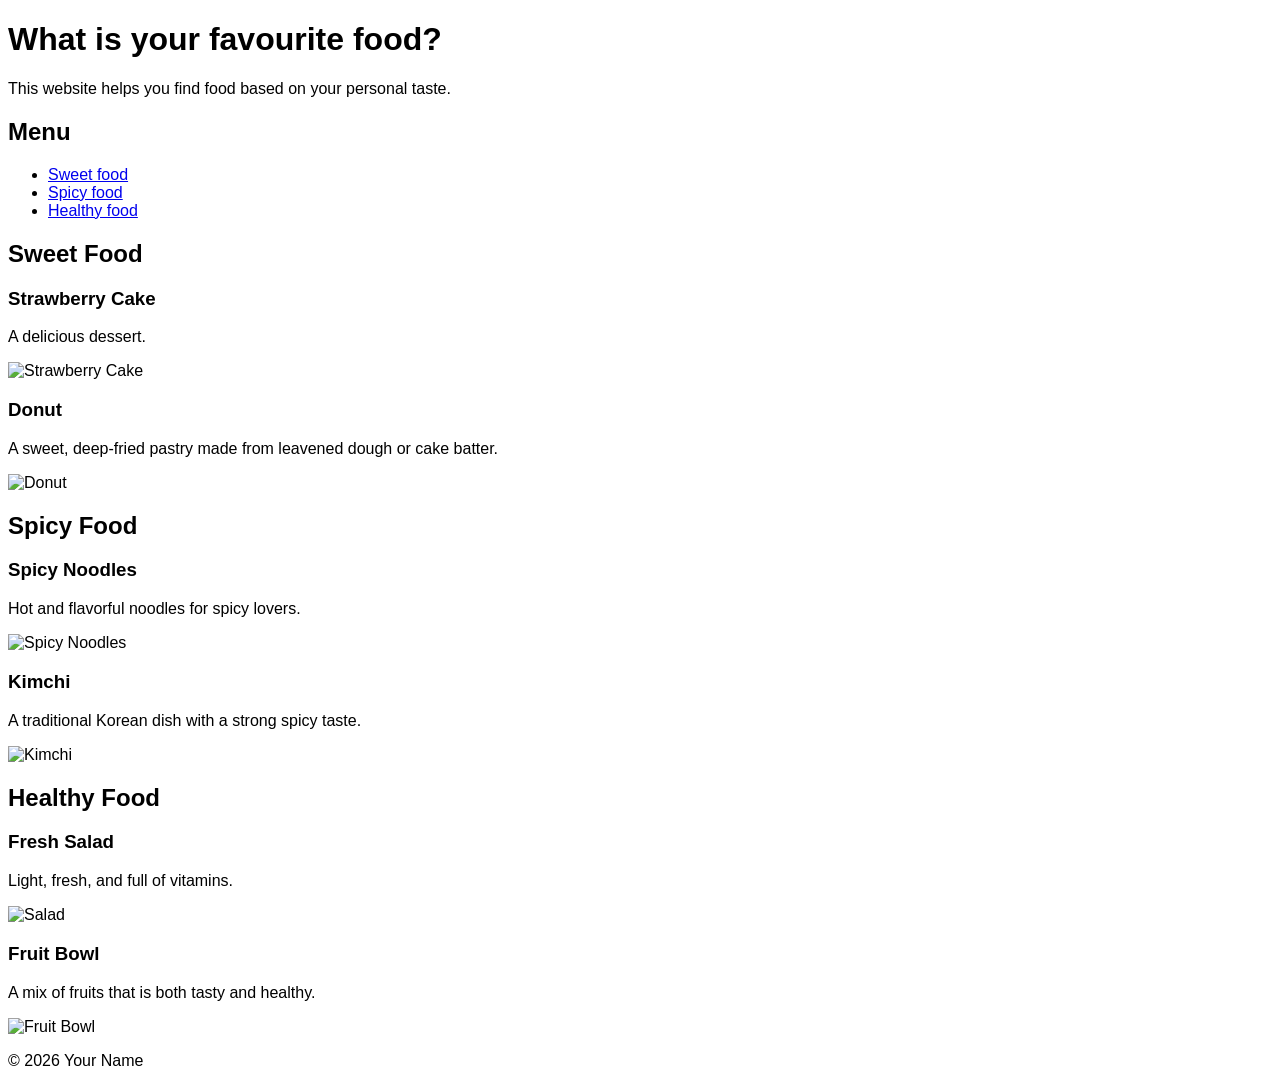
==== index.html @ fed13237 "Rename finalproject.html to index.html" ====
<!DOCTYPE html>
<html lang="en">

<head>
    <meta charset="UTF-8">
    <title>Final Project</title>
    <style>
    body {
        font-family: Arial;
    }
    img {
        display: block;
        margin-bottom: 10px;
    }
</style>
</head>

<body>
    <header>
        <h1>What is your favourite food?</h1>
        <p>This website helps you find food based on your personal taste.</p>
    </header>


    <nav>
        <h2>Menu</h2>
        <ul>
            <li><a href="#sweet">Sweet food</a></li>
            <li><a href="#spicy">Spicy food</a></li>
            <li><a href="#healthy">Healthy food</a></li>
        </ul>
    </nav>

    <main>
        <section id="sweet">
            <h2>Sweet Food</h2>
            <article>
                <h3>Strawberry Cake</h3>
                <p>A delicious dessert.</p>
                <img src="https://upload.wikimedia.org/wikipedia/commons/b/b0/Strawberry_layer_cake.jpg"
                    alt="Strawberry Cake" width="200">
            </article>

            <article>
                <h3>Donut</h3>
                <p>A sweet, deep-fried pastry made from leavened dough or cake batter.</p>
                <img src="https://www.bostongirlbakes.com/wp-content/uploads/2022/10/Chocolate-Frosted-Donuts-High-Res-68-500x500.jpg"
                    alt="Donut" width="200">
            </article>
        </section>

        <section id="spicy">
            <h2>Spicy Food</h2>
            <article>
                <h3>Spicy Noodles</h3>
                <p>Hot and flavorful noodles for spicy lovers.</p>
                <img src="https://encrypted-tbn0.gstatic.com/images?q=tbn:ANd9GcRQfsw3na89AgsdBqRaMgX4JP-VutwxFn9-IQ&s"
                    alt="Spicy Noodles" width="200">
            </article>

            <article>
                <h3>Kimchi</h3>
                <p>A traditional Korean dish with a strong spicy taste.</p>
                <img src="https://encrypted-tbn0.gstatic.com/images?q=tbn:ANd9GcSigsHiGnMmQfpHSmmb5DPVSQ_HpuhUv9IbjA&s"
                    alt="Kimchi" width="200">
            </article>
        </section>

        <section id="healthy">
            <h2>Healthy Food</h2>
            <article>
                <h3>Fresh Salad</h3>
                <p>Light, fresh, and full of vitamins.</p>
                <img src="https://encrypted-tbn0.gstatic.com/images?q=tbn:ANd9GcQRBXbN1yHwwMWHuuG31NYgUNejL6RCVNbGvg&s"
                    alt="Salad" width="200">
            </article>

            <article>
                <h3>Fruit Bowl</h3>
                <p>A mix of fruits that is both tasty and healthy.</p>
                <img src="https://encrypted-tbn0.gstatic.com/images?q=tbn:ANd9GcTgQsyfoAyxsfbTAda58acWiTRBr0_5UwBgaQ&s"
                    alt="Fruit Bowl" width="200">
            </article>
        </section>
    </main>

    <footer>
        <p>&copy; 2026 Your Name</p>
    </footer>

</body>
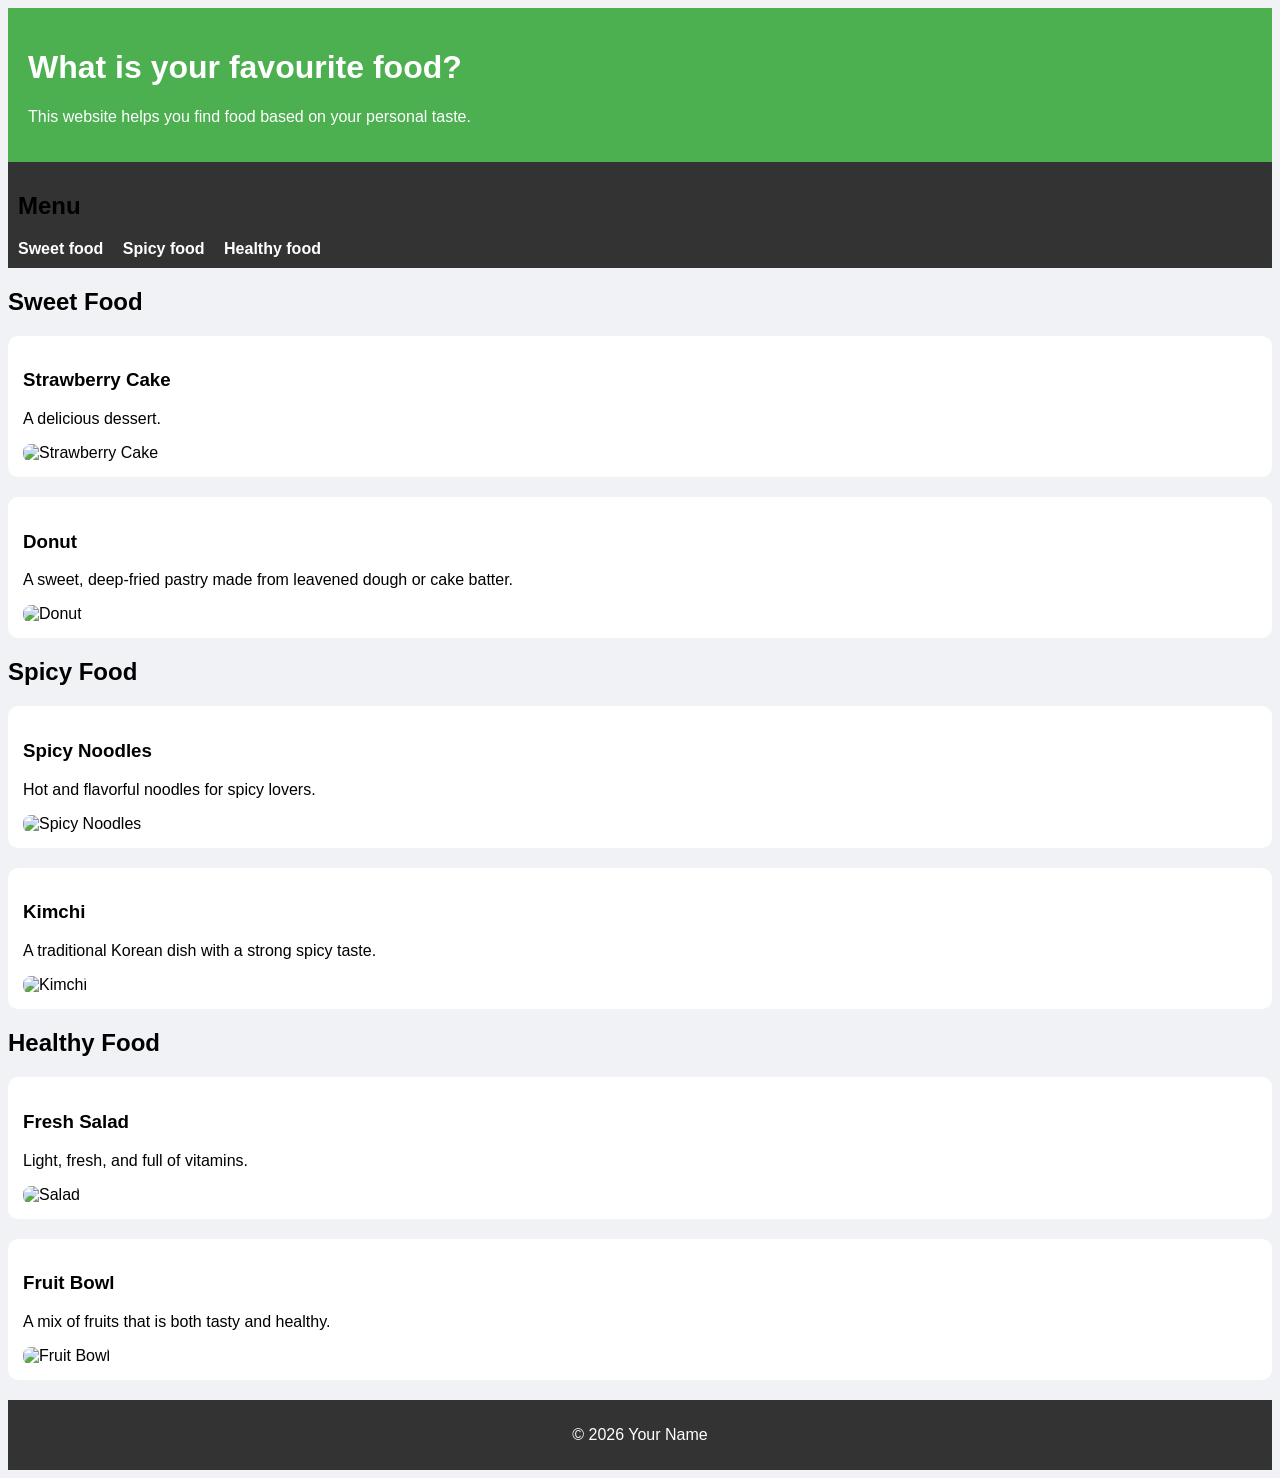
==== commit 681dd5c9: "Add files via upload" ====
--- a/index.html
+++ b/index.html
@@ -4,15 +4,7 @@
 <head>
     <meta charset="UTF-8">
     <title>Final Project</title>
-    <style>
-    body {
-        font-family: Arial;
-    }
-    img {
-        display: block;
-        margin-bottom: 10px;
-    }
-</style>
+    <link rel="stylesheet" href="style.css">
 </head>
 
 <body>
@@ -88,4 +80,4 @@
         <p>&copy; 2026 Your Name</p>
     </footer>
 
-</body>
+</body>
--- a/style.css
+++ b/style.css
@@ -0,0 +1,59 @@
+nav {
+    background-color: #333;
+    padding: 10px;
+}
+
+nav ul {
+    padding: 0;
+    margin: 0;
+}
+
+li {
+    display: inline-block;
+    width: auto;
+    margin-right: 15px;
+}
+
+li a {
+    color: white;
+    text-decoration: none;
+    font-weight: bold;
+}
+
+header {
+    background-color: #4CAF50;
+    color: white;
+    padding: 20px;
+}
+
+article {
+    background-color: white;
+    padding: 15px;
+    margin-bottom: 20px;
+    border-radius: 10px;
+}
+
+img {
+    width: 200px;
+    border-radius: 8px;
+}
+
+body {
+    font-family: Arial, sans-serif;
+    background-color: #f0f2f5;
+}
+
+footer {
+    background-color: #333;
+    color: white;
+    text-align: center;
+    padding: 10px;
+}
+
+li a:hover {
+    color: yellow;
+}
+
+article:hover {
+    transform: scale(1.02);
+}
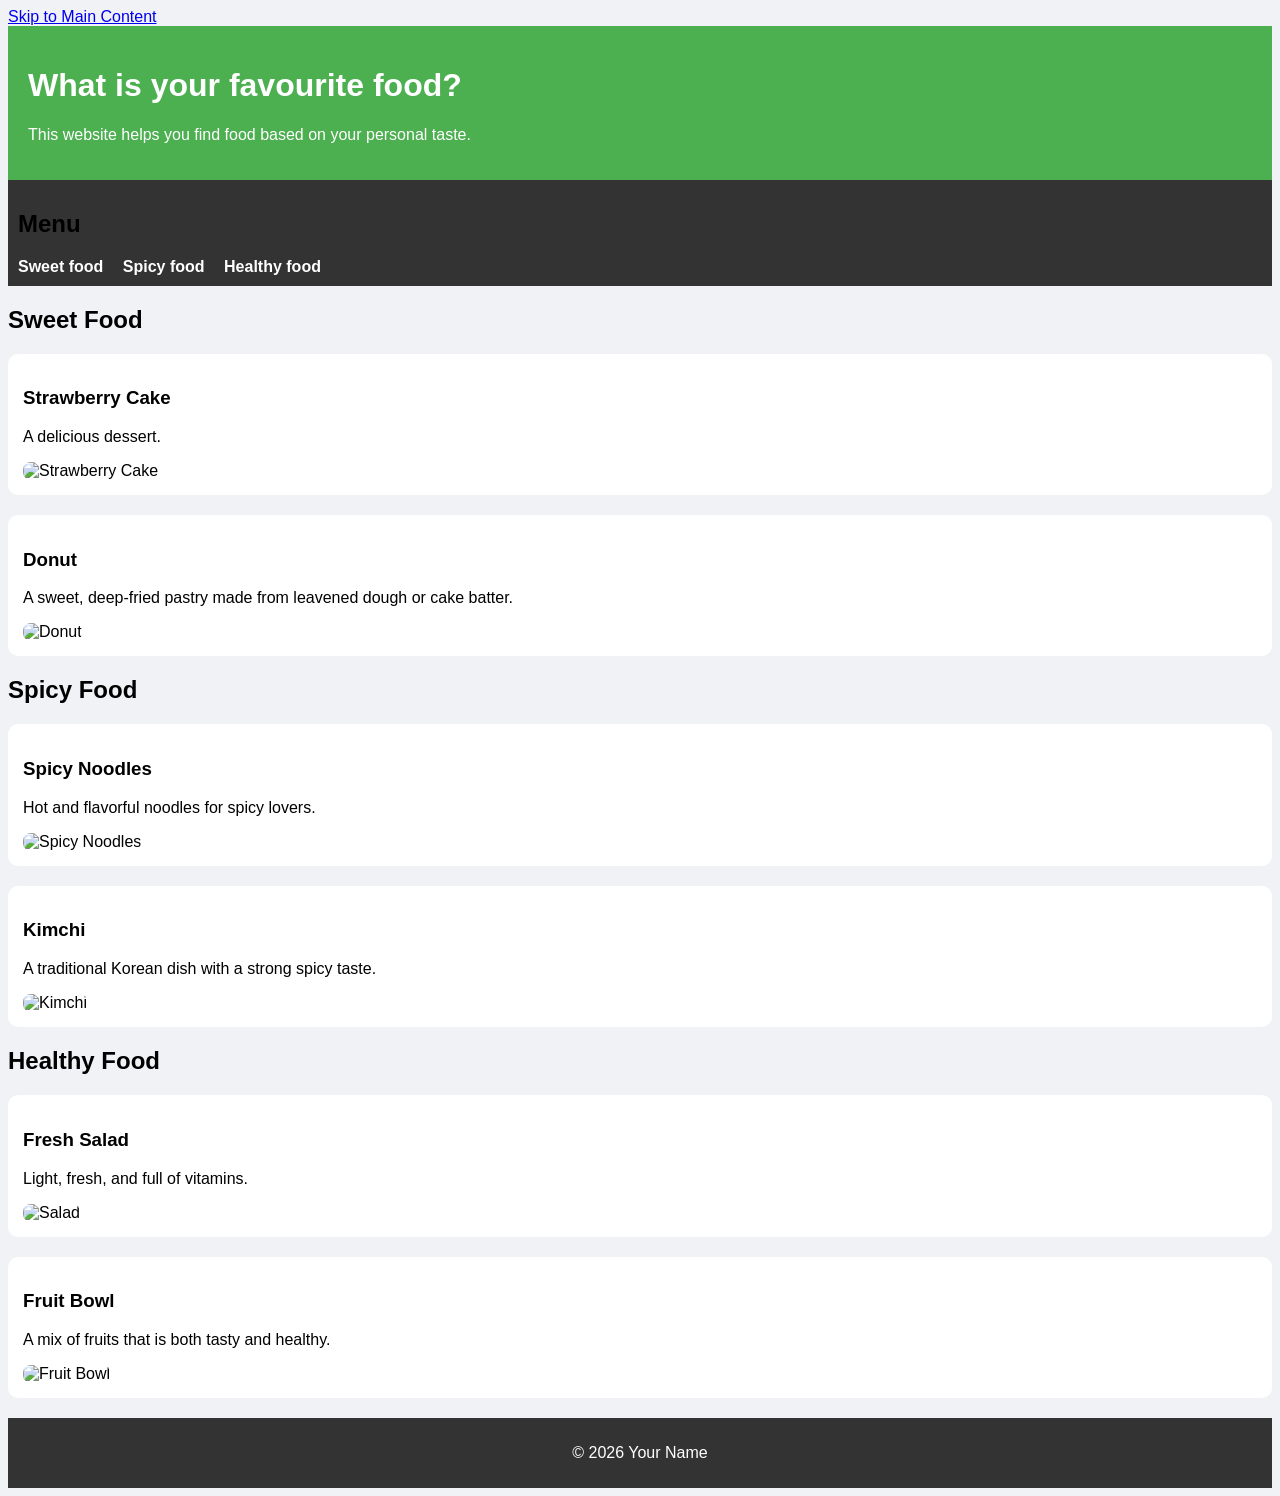
==== commit 5a8928a6: "Add files via upload" ====
--- a/index.html
+++ b/index.html
@@ -8,6 +8,7 @@
 </head>
 
 <body>
+    <a href="#main-content">Skip to Main Content</a>
     <header>
         <h1>What is your favourite food?</h1>
         <p>This website helps you find food based on your personal taste.</p>
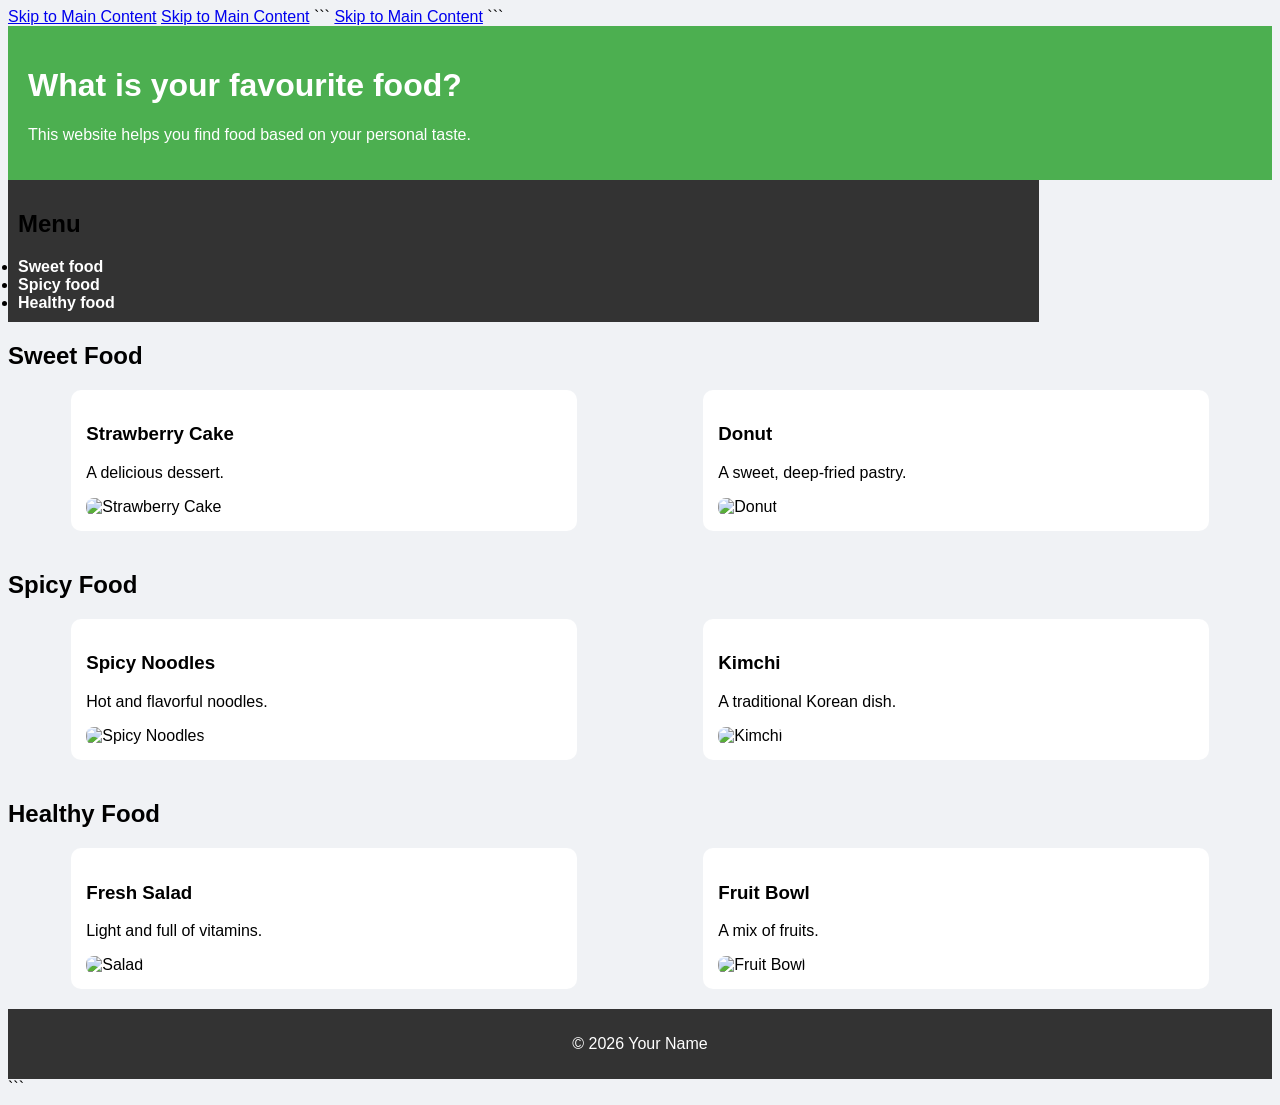
==== commit 74a336dd: "Add files via upload" ====
--- a/index.html
+++ b/index.html
@@ -9,76 +9,113 @@
 
 <body>
     <a href="#main-content">Skip to Main Content</a>
-    <header>
-        <h1>What is your favourite food?</h1>
-        <p>This website helps you find food based on your personal taste.</p>
-    </header>
+    <!DOCTYPE html>
 
+<html lang="en">
 
-    <nav>
-        <h2>Menu</h2>
-        <ul>
-            <li><a href="#sweet">Sweet food</a></li>
-            <li><a href="#spicy">Spicy food</a></li>
-            <li><a href="#healthy">Healthy food</a></li>
-        </ul>
-    </nav>
+<head>
+    <meta charset="UTF-8">
+    <title>Final Project</title>
+    <link rel="stylesheet" href="style.css">
+</head>
 
-    <main>
-        <section id="sweet">
-            <h2>Sweet Food</h2>
+<body>
+    <!-- Skip link -->
+    <a href="#main-content" class="skip-link">Skip to Main Content</a>
+
+```
+<!DOCTYPE html>
+
+<html lang="en">
+
+<head>
+    <meta charset="UTF-8">
+    <title>Final Project</title>
+    <link rel="stylesheet" href="style.css">
+</head>
+
+<body>
+    <a href="#main-content" class="skip-link">Skip to Main Content</a>
+
+```
+<header>
+    <h1>What is your favourite food?</h1>
+    <p>This website helps you find food based on your personal taste.</p>
+</header>
+
+<nav>
+    <h2 class="visually-hidden">Menu</h2>
+    <ul class="nav-menu">
+        <li><a href="#sweet">Sweet food</a></li>
+        <li><a href="#spicy">Spicy food</a></li>
+        <li><a href="#healthy">Healthy food</a></li>
+    </ul>
+</nav>
+
+<main id="main-content">
+    <section id="sweet">
+        <h2>Sweet Food</h2>
+        <div class="grid">
             <article>
                 <h3>Strawberry Cake</h3>
                 <p>A delicious dessert.</p>
-                <img src="https://upload.wikimedia.org/wikipedia/commons/b/b0/Strawberry_layer_cake.jpg"
+                <img src="https://japan.recipetineats.com/wp-content/uploads/2020/08/Strawberry_Shortcake_5140sq.jpg"
                     alt="Strawberry Cake" width="200">
             </article>
 
             <article>
                 <h3>Donut</h3>
-                <p>A sweet, deep-fried pastry made from leavened dough or cake batter.</p>
+                <p>A sweet, deep-fried pastry.</p>
                 <img src="https://www.bostongirlbakes.com/wp-content/uploads/2022/10/Chocolate-Frosted-Donuts-High-Res-68-500x500.jpg"
                     alt="Donut" width="200">
             </article>
-        </section>
+        </div>
+    </section>
 
-        <section id="spicy">
-            <h2>Spicy Food</h2>
+    <section id="spicy">
+        <h2>Spicy Food</h2>
+        <div class="grid">
             <article>
                 <h3>Spicy Noodles</h3>
-                <p>Hot and flavorful noodles for spicy lovers.</p>
+                <p>Hot and flavorful noodles.</p>
                 <img src="https://encrypted-tbn0.gstatic.com/images?q=tbn:ANd9GcRQfsw3na89AgsdBqRaMgX4JP-VutwxFn9-IQ&s"
                     alt="Spicy Noodles" width="200">
             </article>
 
             <article>
                 <h3>Kimchi</h3>
-                <p>A traditional Korean dish with a strong spicy taste.</p>
+                <p>A traditional Korean dish.</p>
                 <img src="https://encrypted-tbn0.gstatic.com/images?q=tbn:ANd9GcSigsHiGnMmQfpHSmmb5DPVSQ_HpuhUv9IbjA&s"
                     alt="Kimchi" width="200">
             </article>
-        </section>
+        </div>
+    </section>
 
-        <section id="healthy">
-            <h2>Healthy Food</h2>
+    <section id="healthy">
+        <h2>Healthy Food</h2>
+        <div class="grid">
             <article>
                 <h3>Fresh Salad</h3>
-                <p>Light, fresh, and full of vitamins.</p>
+                <p>Light and full of vitamins.</p>
                 <img src="https://encrypted-tbn0.gstatic.com/images?q=tbn:ANd9GcQRBXbN1yHwwMWHuuG31NYgUNejL6RCVNbGvg&s"
                     alt="Salad" width="200">
             </article>
 
             <article>
                 <h3>Fruit Bowl</h3>
-                <p>A mix of fruits that is both tasty and healthy.</p>
+                <p>A mix of fruits.</p>
                 <img src="https://encrypted-tbn0.gstatic.com/images?q=tbn:ANd9GcTgQsyfoAyxsfbTAda58acWiTRBr0_5UwBgaQ&s"
                     alt="Fruit Bowl" width="200">
             </article>
-        </section>
-    </main>
+        </div>
+    </section>
+</main>
 
-    <footer>
-        <p>&copy; 2026 Your Name</p>
-    </footer>
+<footer>
+    <p>&copy; 2026 Your Name</p>
+</footer>
+```
 
-</body>+</body>
+
+</html>
--- a/style.css
+++ b/style.css
@@ -1,59 +1,85 @@
 nav {
-    background-color: #333;
-    padding: 10px;
+background-color: #333;
+padding: 10px;
+display: inline-block;
+width: 80%;
 }
 
 nav ul {
-    padding: 0;
-    margin: 0;
+padding: 0;
+margin: 0;
 }
 
+/*
 li {
-    display: inline-block;
-    width: auto;
-    margin-right: 15px;
+display: inline-block;
+width: auto;
+margin-right: 15px;
 }
+*/
 
 li a {
-    color: white;
-    text-decoration: none;
-    font-weight: bold;
+color: white;
+text-decoration: none;
+font-weight: bold;
 }
 
 header {
-    background-color: #4CAF50;
-    color: white;
-    padding: 20px;
+background-color: #4CAF50;
+color: white;
+padding: 20px;
 }
 
 article {
-    background-color: white;
-    padding: 15px;
-    margin-bottom: 20px;
-    border-radius: 10px;
+background-color: white;
+padding: 15px;
+margin-bottom: 20px;
+border-radius: 10px;
 }
 
 img {
-    width: 200px;
-    border-radius: 8px;
+width: 200px;
+border-radius: 8px;
 }
 
 body {
-    font-family: Arial, sans-serif;
-    background-color: #f0f2f5;
+font-family: Arial, sans-serif;
+background-color: #f0f2f5;
 }
 
 footer {
-    background-color: #333;
-    color: white;
-    text-align: center;
-    padding: 10px;
+background-color: #333;
+color: white;
+text-align: center;
+padding: 10px;
 }
 
 li a:hover {
-    color: yellow;
+color: yellow;
 }
 
 article:hover {
-    transform: scale(1.02);
-}+transform: scale(1.02);
+}
+
+nav img {
+width: 10%;
+}
+
+.grid {
+display: grid;
+grid-template-columns: 40% 40%;
+justify-content: space-around;
+align-items: start;
+row-gap: 20px;
+}
+
+.grid img {
+width: 100%;
+}
+
+.flex {
+display: flex;
+flex-wrap: wrap;
+justify-content: space-around;
+}
--- a/style.css
+++ b/style.css
@@ -1,59 +1,85 @@
 nav {
-    background-color: #333;
-    padding: 10px;
+background-color: #333;
+padding: 10px;
+display: inline-block;
+width: 80%;
 }
 
 nav ul {
-    padding: 0;
-    margin: 0;
+padding: 0;
+margin: 0;
 }
 
+/*
 li {
-    display: inline-block;
-    width: auto;
-    margin-right: 15px;
+display: inline-block;
+width: auto;
+margin-right: 15px;
 }
+*/
 
 li a {
-    color: white;
-    text-decoration: none;
-    font-weight: bold;
+color: white;
+text-decoration: none;
+font-weight: bold;
 }
 
 header {
-    background-color: #4CAF50;
-    color: white;
-    padding: 20px;
+background-color: #4CAF50;
+color: white;
+padding: 20px;
 }
 
 article {
-    background-color: white;
-    padding: 15px;
-    margin-bottom: 20px;
-    border-radius: 10px;
+background-color: white;
+padding: 15px;
+margin-bottom: 20px;
+border-radius: 10px;
 }
 
 img {
-    width: 200px;
-    border-radius: 8px;
+width: 200px;
+border-radius: 8px;
 }
 
 body {
-    font-family: Arial, sans-serif;
-    background-color: #f0f2f5;
+font-family: Arial, sans-serif;
+background-color: #f0f2f5;
 }
 
 footer {
-    background-color: #333;
-    color: white;
-    text-align: center;
-    padding: 10px;
+background-color: #333;
+color: white;
+text-align: center;
+padding: 10px;
 }
 
 li a:hover {
-    color: yellow;
+color: yellow;
 }
 
 article:hover {
-    transform: scale(1.02);
-}+transform: scale(1.02);
+}
+
+nav img {
+width: 10%;
+}
+
+.grid {
+display: grid;
+grid-template-columns: 40% 40%;
+justify-content: space-around;
+align-items: start;
+row-gap: 20px;
+}
+
+.grid img {
+width: 100%;
+}
+
+.flex {
+display: flex;
+flex-wrap: wrap;
+justify-content: space-around;
+}
--- a/style.css
+++ b/style.css
@@ -1,59 +1,85 @@
 nav {
-    background-color: #333;
-    padding: 10px;
+background-color: #333;
+padding: 10px;
+display: inline-block;
+width: 80%;
 }
 
 nav ul {
-    padding: 0;
-    margin: 0;
+padding: 0;
+margin: 0;
 }
 
+/*
 li {
-    display: inline-block;
-    width: auto;
-    margin-right: 15px;
+display: inline-block;
+width: auto;
+margin-right: 15px;
 }
+*/
 
 li a {
-    color: white;
-    text-decoration: none;
-    font-weight: bold;
+color: white;
+text-decoration: none;
+font-weight: bold;
 }
 
 header {
-    background-color: #4CAF50;
-    color: white;
-    padding: 20px;
+background-color: #4CAF50;
+color: white;
+padding: 20px;
 }
 
 article {
-    background-color: white;
-    padding: 15px;
-    margin-bottom: 20px;
-    border-radius: 10px;
+background-color: white;
+padding: 15px;
+margin-bottom: 20px;
+border-radius: 10px;
 }
 
 img {
-    width: 200px;
-    border-radius: 8px;
+width: 200px;
+border-radius: 8px;
 }
 
 body {
-    font-family: Arial, sans-serif;
-    background-color: #f0f2f5;
+font-family: Arial, sans-serif;
+background-color: #f0f2f5;
 }
 
 footer {
-    background-color: #333;
-    color: white;
-    text-align: center;
-    padding: 10px;
+background-color: #333;
+color: white;
+text-align: center;
+padding: 10px;
 }
 
 li a:hover {
-    color: yellow;
+color: yellow;
 }
 
 article:hover {
-    transform: scale(1.02);
-}+transform: scale(1.02);
+}
+
+nav img {
+width: 10%;
+}
+
+.grid {
+display: grid;
+grid-template-columns: 40% 40%;
+justify-content: space-around;
+align-items: start;
+row-gap: 20px;
+}
+
+.grid img {
+width: 100%;
+}
+
+.flex {
+display: flex;
+flex-wrap: wrap;
+justify-content: space-around;
+}
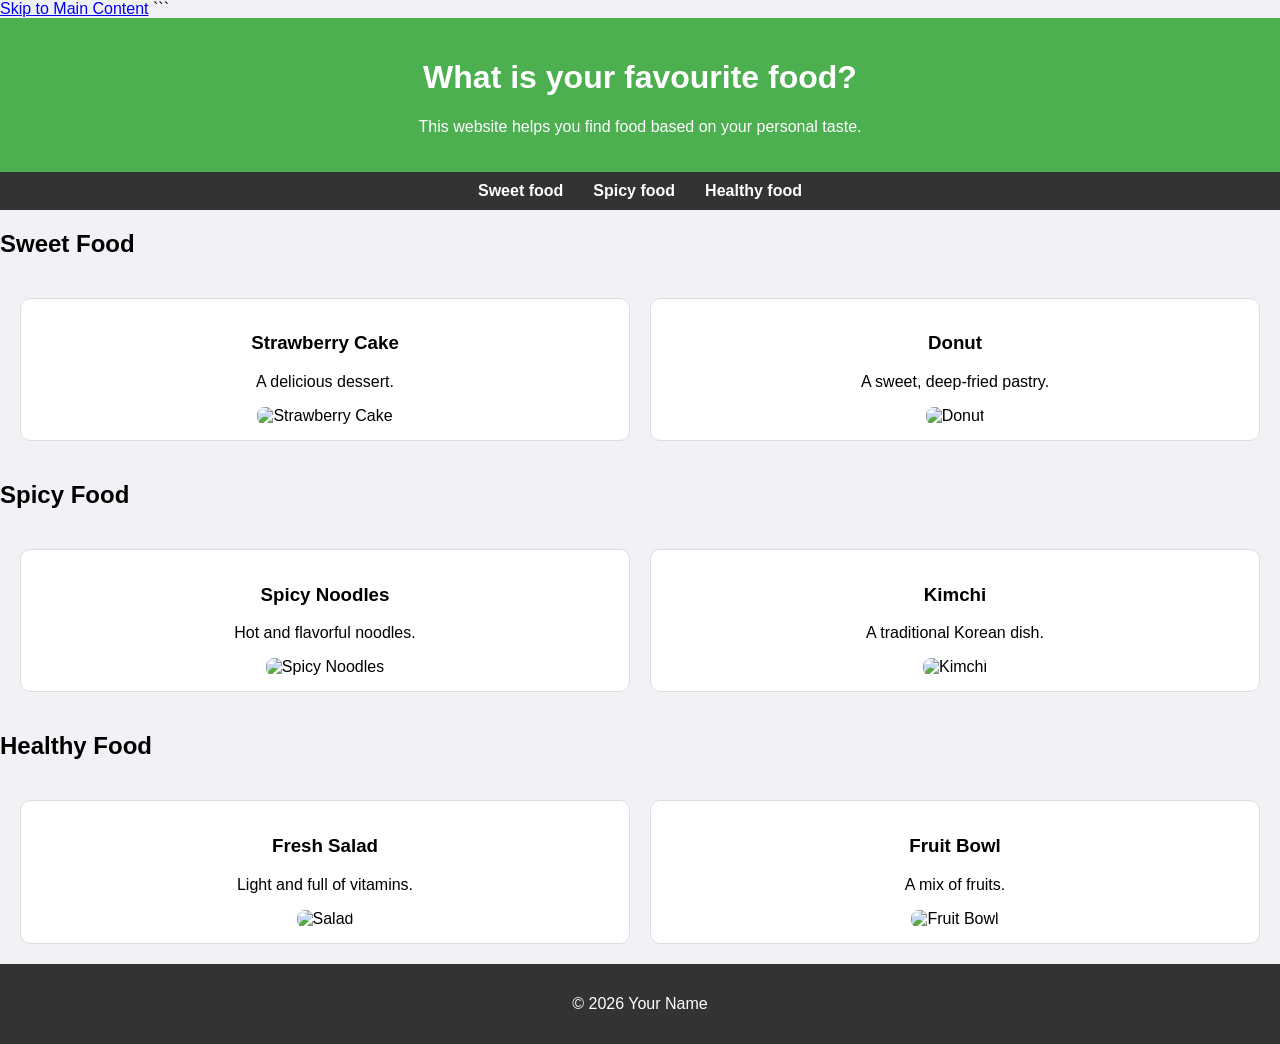
==== commit 09ed8ecb: "Update index.html" ====
--- a/index.html
+++ b/index.html
@@ -23,7 +23,7 @@
     <!-- Skip link -->
     <a href="#main-content" class="skip-link">Skip to Main Content</a>
 
-```
+
 <!DOCTYPE html>
 
 <html lang="en">
@@ -44,7 +44,6 @@
 </header>
 
 <nav>
-    <h2 class="visually-hidden">Menu</h2>
     <ul class="nav-menu">
         <li><a href="#sweet">Sweet food</a></li>
         <li><a href="#spicy">Spicy food</a></li>
@@ -114,7 +113,7 @@
 <footer>
     <p>&copy; 2026 Your Name</p>
 </footer>
-```
+
 
 </body>
 
--- a/style.css
+++ b/style.css
@@ -1,85 +1,87 @@
-nav {
-background-color: #333;
-padding: 10px;
-display: inline-block;
-width: 80%;
-}
-
-nav ul {
-padding: 0;
+body {
+font-family: Arial, sans-serif;
+background-color: #f0f2f5;
 margin: 0;
 }
 
-/*
-li {
-display: inline-block;
-width: auto;
-margin-right: 15px;
+.skip-link {
+position: absolute;
+top: -50px;
+left: 10px;
+background: black;
+color: white;
+padding: 8px 12px;
+z-index: 1000;
 }
-*/
 
-li a {
-color: white;
-text-decoration: none;
-font-weight: bold;
+.skip-link:focus {
+top: 10px;
 }
 
 header {
 background-color: #4CAF50;
 color: white;
 padding: 20px;
+text-align: center;
+}
+
+nav {
+background-color: #333;
+}
+
+.nav-menu {
+display: flex;
+justify-content: center;
+list-style: none;
+margin: 0;
+padding: 10px;
+}
+
+.nav-menu li {
+margin: 0 15px;
+}
+
+.nav-menu a {
+color: white;
+text-decoration: none;
+font-weight: bold;
+}
+
+.nav-menu a:hover,
+.nav-menu a:focus {
+color: yellow;
+outline: 2px solid white;
+}
+
+.grid {
+display: grid;
+grid-template-columns: repeat(auto-fit, minmax(220px, 1fr));
+gap: 20px;
+padding: 20px;
 }
 
 article {
 background-color: white;
 padding: 15px;
-margin-bottom: 20px;
 border-radius: 10px;
+border: 1px solid #ddd;
+text-align: center;
+transition: transform 0.2s, box-shadow 0.2s;
+}
+
+article:hover {
+transform: scale(1.03);
+box-shadow: 0 4px 10px rgba(0,0,0,0.2);
 }
 
 img {
-width: 200px;
+height: auto;
 border-radius: 8px;
-}
-
-body {
-font-family: Arial, sans-serif;
-background-color: #f0f2f5;
 }
 
 footer {
 background-color: #333;
 color: white;
 text-align: center;
-padding: 10px;
+padding: 15px;
 }
-
-li a:hover {
-color: yellow;
-}
-
-article:hover {
-transform: scale(1.02);
-}
-
-nav img {
-width: 10%;
-}
-
-.grid {
-display: grid;
-grid-template-columns: 40% 40%;
-justify-content: space-around;
-align-items: start;
-row-gap: 20px;
-}
-
-.grid img {
-width: 100%;
-}
-
-.flex {
-display: flex;
-flex-wrap: wrap;
-justify-content: space-around;
-}
--- a/style.css
+++ b/style.css
@@ -1,85 +1,87 @@
-nav {
-background-color: #333;
-padding: 10px;
-display: inline-block;
-width: 80%;
-}
-
-nav ul {
-padding: 0;
+body {
+font-family: Arial, sans-serif;
+background-color: #f0f2f5;
 margin: 0;
 }
 
-/*
-li {
-display: inline-block;
-width: auto;
-margin-right: 15px;
+.skip-link {
+position: absolute;
+top: -50px;
+left: 10px;
+background: black;
+color: white;
+padding: 8px 12px;
+z-index: 1000;
 }
-*/
 
-li a {
-color: white;
-text-decoration: none;
-font-weight: bold;
+.skip-link:focus {
+top: 10px;
 }
 
 header {
 background-color: #4CAF50;
 color: white;
 padding: 20px;
+text-align: center;
+}
+
+nav {
+background-color: #333;
+}
+
+.nav-menu {
+display: flex;
+justify-content: center;
+list-style: none;
+margin: 0;
+padding: 10px;
+}
+
+.nav-menu li {
+margin: 0 15px;
+}
+
+.nav-menu a {
+color: white;
+text-decoration: none;
+font-weight: bold;
+}
+
+.nav-menu a:hover,
+.nav-menu a:focus {
+color: yellow;
+outline: 2px solid white;
+}
+
+.grid {
+display: grid;
+grid-template-columns: repeat(auto-fit, minmax(220px, 1fr));
+gap: 20px;
+padding: 20px;
 }
 
 article {
 background-color: white;
 padding: 15px;
-margin-bottom: 20px;
 border-radius: 10px;
+border: 1px solid #ddd;
+text-align: center;
+transition: transform 0.2s, box-shadow 0.2s;
+}
+
+article:hover {
+transform: scale(1.03);
+box-shadow: 0 4px 10px rgba(0,0,0,0.2);
 }
 
 img {
-width: 200px;
+height: auto;
 border-radius: 8px;
-}
-
-body {
-font-family: Arial, sans-serif;
-background-color: #f0f2f5;
 }
 
 footer {
 background-color: #333;
 color: white;
 text-align: center;
-padding: 10px;
+padding: 15px;
 }
-
-li a:hover {
-color: yellow;
-}
-
-article:hover {
-transform: scale(1.02);
-}
-
-nav img {
-width: 10%;
-}
-
-.grid {
-display: grid;
-grid-template-columns: 40% 40%;
-justify-content: space-around;
-align-items: start;
-row-gap: 20px;
-}
-
-.grid img {
-width: 100%;
-}
-
-.flex {
-display: flex;
-flex-wrap: wrap;
-justify-content: space-around;
-}
--- a/style.css
+++ b/style.css
@@ -1,85 +1,87 @@
-nav {
-background-color: #333;
-padding: 10px;
-display: inline-block;
-width: 80%;
-}
-
-nav ul {
-padding: 0;
+body {
+font-family: Arial, sans-serif;
+background-color: #f0f2f5;
 margin: 0;
 }
 
-/*
-li {
-display: inline-block;
-width: auto;
-margin-right: 15px;
+.skip-link {
+position: absolute;
+top: -50px;
+left: 10px;
+background: black;
+color: white;
+padding: 8px 12px;
+z-index: 1000;
 }
-*/
 
-li a {
-color: white;
-text-decoration: none;
-font-weight: bold;
+.skip-link:focus {
+top: 10px;
 }
 
 header {
 background-color: #4CAF50;
 color: white;
 padding: 20px;
+text-align: center;
+}
+
+nav {
+background-color: #333;
+}
+
+.nav-menu {
+display: flex;
+justify-content: center;
+list-style: none;
+margin: 0;
+padding: 10px;
+}
+
+.nav-menu li {
+margin: 0 15px;
+}
+
+.nav-menu a {
+color: white;
+text-decoration: none;
+font-weight: bold;
+}
+
+.nav-menu a:hover,
+.nav-menu a:focus {
+color: yellow;
+outline: 2px solid white;
+}
+
+.grid {
+display: grid;
+grid-template-columns: repeat(auto-fit, minmax(220px, 1fr));
+gap: 20px;
+padding: 20px;
 }
 
 article {
 background-color: white;
 padding: 15px;
-margin-bottom: 20px;
 border-radius: 10px;
+border: 1px solid #ddd;
+text-align: center;
+transition: transform 0.2s, box-shadow 0.2s;
+}
+
+article:hover {
+transform: scale(1.03);
+box-shadow: 0 4px 10px rgba(0,0,0,0.2);
 }
 
 img {
-width: 200px;
+height: auto;
 border-radius: 8px;
-}
-
-body {
-font-family: Arial, sans-serif;
-background-color: #f0f2f5;
 }
 
 footer {
 background-color: #333;
 color: white;
 text-align: center;
-padding: 10px;
+padding: 15px;
 }
-
-li a:hover {
-color: yellow;
-}
-
-article:hover {
-transform: scale(1.02);
-}
-
-nav img {
-width: 10%;
-}
-
-.grid {
-display: grid;
-grid-template-columns: 40% 40%;
-justify-content: space-around;
-align-items: start;
-row-gap: 20px;
-}
-
-.grid img {
-width: 100%;
-}
-
-.flex {
-display: flex;
-flex-wrap: wrap;
-justify-content: space-around;
-}
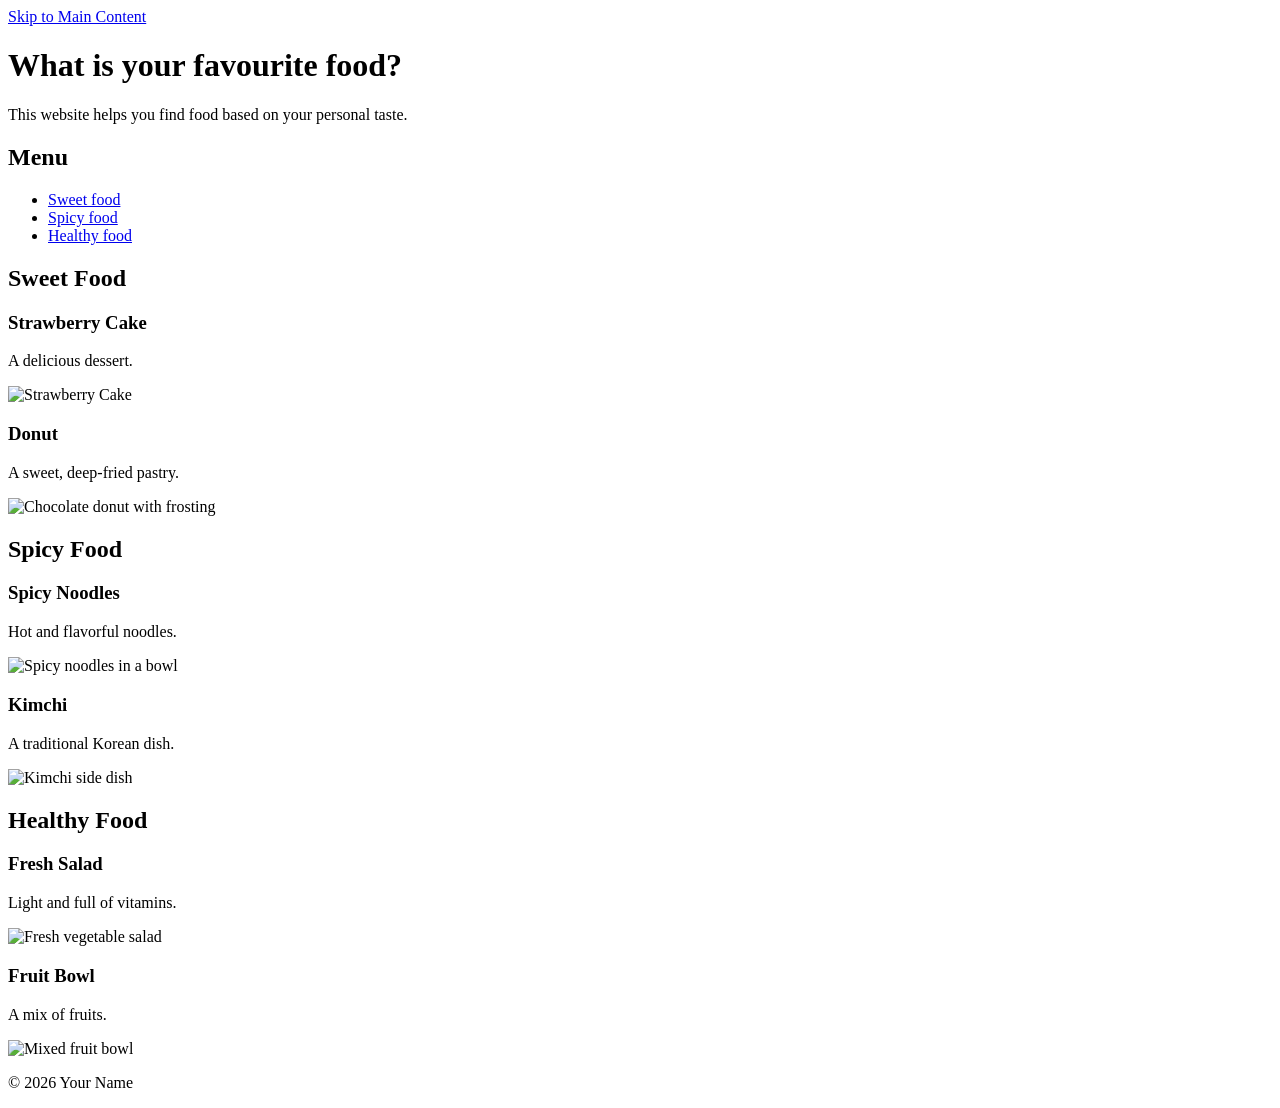
==== commit 68498603: "Add files via upload" ====
--- a/index.html
+++ b/index.html
@@ -1,49 +1,25 @@
-<!DOCTYPE html>
-<html lang="en">
-
-<head>
-    <meta charset="UTF-8">
-    <title>Final Project</title>
-    <link rel="stylesheet" href="style.css">
-</head>
-
-<body>
-    <a href="#main-content">Skip to Main Content</a>
-    <!DOCTYPE html>
-
-<html lang="en">
-
-<head>
-    <meta charset="UTF-8">
-    <title>Final Project</title>
-    <link rel="stylesheet" href="style.css">
-</head>
-
-<body>
-    <!-- Skip link -->
-    <a href="#main-content" class="skip-link">Skip to Main Content</a>
-
-
 <!DOCTYPE html>
 
 <html lang="en">
 
 <head>
     <meta charset="UTF-8">
+    <meta name="viewport" content="width=device-width, initial-scale=1.0">
     <title>Final Project</title>
     <link rel="stylesheet" href="style.css">
 </head>
 
 <body>
-    <a href="#main-content" class="skip-link">Skip to Main Content</a>
 
-```
+<a href="#main-content" class="skip-link">Skip to Main Content</a>
+
 <header>
     <h1>What is your favourite food?</h1>
     <p>This website helps you find food based on your personal taste.</p>
 </header>
 
 <nav>
+    <h2 class="visually-hidden">Menu</h2>
     <ul class="nav-menu">
         <li><a href="#sweet">Sweet food</a></li>
         <li><a href="#spicy">Spicy food</a></li>
@@ -52,69 +28,70 @@
 </nav>
 
 <main id="main-content">
-    <section id="sweet">
-        <h2>Sweet Food</h2>
-        <div class="grid">
-            <article>
-                <h3>Strawberry Cake</h3>
-                <p>A delicious dessert.</p>
-                <img src="https://japan.recipetineats.com/wp-content/uploads/2020/08/Strawberry_Shortcake_5140sq.jpg"
-                    alt="Strawberry Cake" width="200">
-            </article>
 
-            <article>
-                <h3>Donut</h3>
-                <p>A sweet, deep-fried pastry.</p>
-                <img src="https://www.bostongirlbakes.com/wp-content/uploads/2022/10/Chocolate-Frosted-Donuts-High-Res-68-500x500.jpg"
-                    alt="Donut" width="200">
-            </article>
-        </div>
-    </section>
+<section id="sweet">
+    <h2>Sweet Food</h2>
+    <div class="grid">
+        <article>
+            <h3>Strawberry Cake</h3>
+            <p>A delicious dessert.</p>
+            <img src="https://japan.recipetineats.com/wp-content/uploads/2020/08/Strawberry_Shortcake_5140sq.jpg"
+                alt="Strawberry Cake" width="200">
+        </article>
 
-    <section id="spicy">
-        <h2>Spicy Food</h2>
-        <div class="grid">
-            <article>
-                <h3>Spicy Noodles</h3>
-                <p>Hot and flavorful noodles.</p>
-                <img src="https://encrypted-tbn0.gstatic.com/images?q=tbn:ANd9GcRQfsw3na89AgsdBqRaMgX4JP-VutwxFn9-IQ&s"
-                    alt="Spicy Noodles" width="200">
-            </article>
+        <article>
+            <h3>Donut</h3>
+            <p>A sweet, deep-fried pastry.</p>
+            <img src="https://www.bostongirlbakes.com/wp-content/uploads/2022/10/Chocolate-Frosted-Donuts-High-Res-68-500x500.jpg"
+                alt="Chocolate donut with frosting" width="200">
+        </article>
+    </div>
+</section>
 
-            <article>
-                <h3>Kimchi</h3>
-                <p>A traditional Korean dish.</p>
-                <img src="https://encrypted-tbn0.gstatic.com/images?q=tbn:ANd9GcSigsHiGnMmQfpHSmmb5DPVSQ_HpuhUv9IbjA&s"
-                    alt="Kimchi" width="200">
-            </article>
-        </div>
-    </section>
+<section id="spicy">
+    <h2>Spicy Food</h2>
+    <div class="grid">
+        <article>
+            <h3>Spicy Noodles</h3>
+            <p>Hot and flavorful noodles.</p>
+            <img src="https://encrypted-tbn0.gstatic.com/images?q=tbn:ANd9GcRQfsw3na89AgsdBqRaMgX4JP-VutwxFn9-IQ&s"
+                alt="Spicy noodles in a bowl" width="200">
+        </article>
 
-    <section id="healthy">
-        <h2>Healthy Food</h2>
-        <div class="grid">
-            <article>
-                <h3>Fresh Salad</h3>
-                <p>Light and full of vitamins.</p>
-                <img src="https://encrypted-tbn0.gstatic.com/images?q=tbn:ANd9GcQRBXbN1yHwwMWHuuG31NYgUNejL6RCVNbGvg&s"
-                    alt="Salad" width="200">
-            </article>
+        <article>
+            <h3>Kimchi</h3>
+            <p>A traditional Korean dish.</p>
+            <img src="https://encrypted-tbn0.gstatic.com/images?q=tbn:ANd9GcSigsHiGnMmQfpHSmmb5DPVSQ_HpuhUv9IbjA&s"
+                alt="Kimchi side dish" width="200">
+        </article>
+    </div>
+</section>
 
-            <article>
-                <h3>Fruit Bowl</h3>
-                <p>A mix of fruits.</p>
-                <img src="https://encrypted-tbn0.gstatic.com/images?q=tbn:ANd9GcTgQsyfoAyxsfbTAda58acWiTRBr0_5UwBgaQ&s"
-                    alt="Fruit Bowl" width="200">
-            </article>
-        </div>
-    </section>
+<section id="healthy">
+    <h2>Healthy Food</h2>
+    <div class="grid">
+        <article>
+            <h3>Fresh Salad</h3>
+            <p>Light and full of vitamins.</p>
+            <img src="https://encrypted-tbn0.gstatic.com/images?q=tbn:ANd9GcQRBXbN1yHwwMWHuuG31NYgUNejL6RCVNbGvg&s"
+                alt="Fresh vegetable salad" width="200">
+        </article>
+
+        <article>
+            <h3>Fruit Bowl</h3>
+            <p>A mix of fruits.</p>
+            <img src="https://encrypted-tbn0.gstatic.com/images?q=tbn:ANd9GcTgQsyfoAyxsfbTAda58acWiTRBr0_5UwBgaQ&s"
+                alt="Mixed fruit bowl" width="200">
+        </article>
+    </div>
+</section>
+
+
 </main>
 
 <footer>
     <p>&copy; 2026 Your Name</p>
 </footer>
 
-
 </body>
-
 </html>
